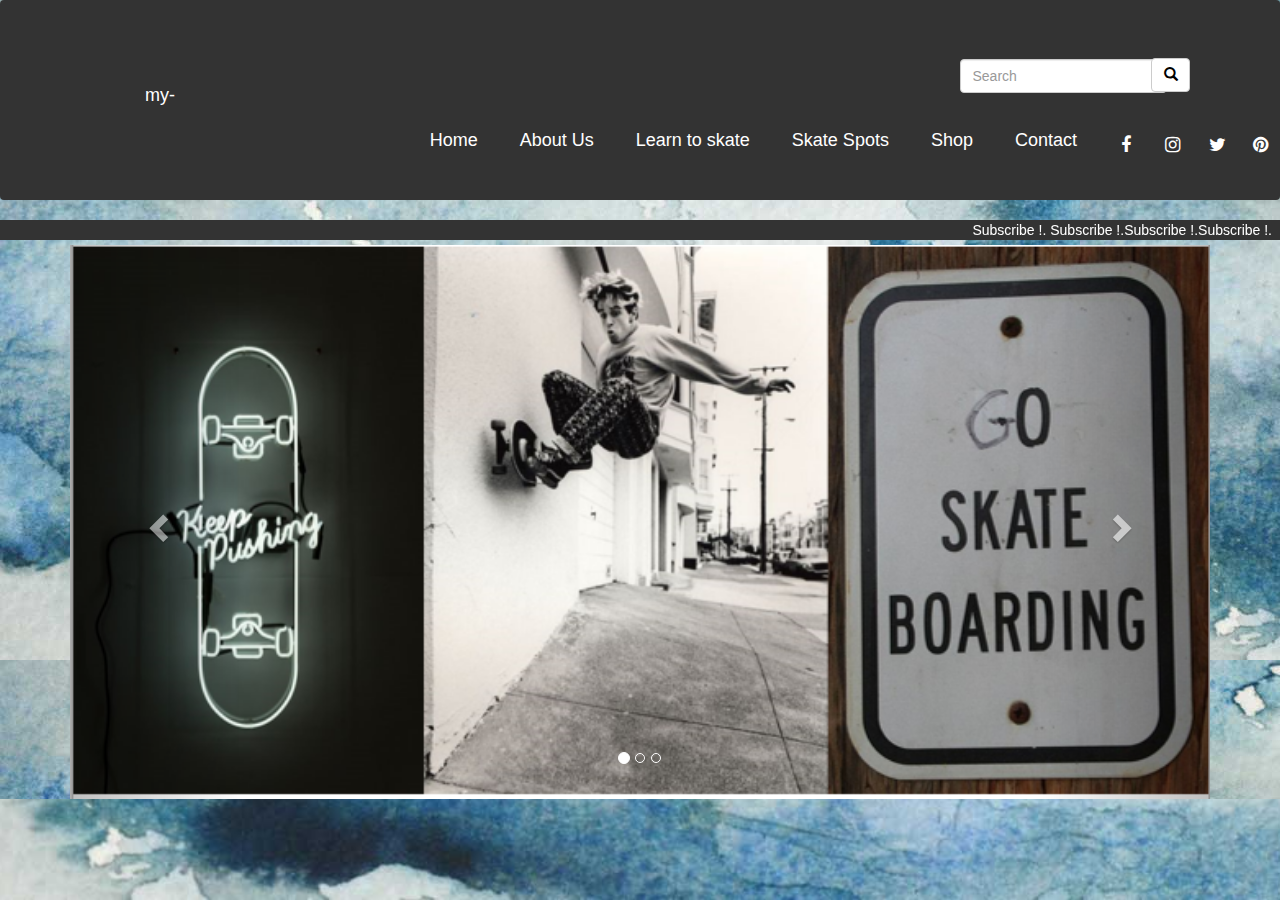
==== index.html @ 3d62fa0a "First commit" ====
<!DOCTYPE html>
<html lang="en">
<head>
  <meta charset="utf-8">
  <meta http-equiv="X-UA-Compatible" content="IE=edge">
  <meta name="viewport" content="width=device-width, initial-scale=1">
  <!-- The above 3 meta tags *must* come first in the head; any other head content must come *after* these tags -->

  <title>Learn To Skate</title>

  <!-- Bootstrap -->
  <link href="styles.css" type="text/css" rel="stylesheet">
  <link rel="stylesheet" href="https://cdnjs.cloudflare.com/ajax/libs/font-awesome/4.7.0/css/font-awesome.min.css">
  <link rel="shortcut icon" href="my-logo.PNG" />
  <link rel="stylesheet" href="https://maxcdn.bootstrapcdn.com/bootstrap/3.3.7/css/bootstrap.min.css">
  <link href="https://fonts.googleapis.com/css?family=Amatic+SC" rel="stylesheet">
</head>

<body>
  <header>

    <div class="navbar">
      <a href="#" class="fa fa-pinterest"></a>
      <a href="#" class="fa fa-twitter"></a>
      <a href="#" class="fa fa-instagram"></a>
      <a href="#" class="fa fa-facebook"></a>

      <form class="navbar-form navbar-left" role="search">
        <div class="form-group">
          <input type="text" class="form-control" placeholder="Search">
        </div>
        <button type="submit" class="btn btn-default">
          <span class="glyphicon glyphicon-search"></span>
        </button>
      </form>

      <a href="contact.html">Contact</a>
      <a href="shop.html">Shop</a>
      <a href="skatespots.html">Skate Spots</a>
      <a href="learntoskate.html">Learn to skate</a>
      <a href="aboutus.html">About Us</a>
      <a href="index.html">Home</a>

      <section id="logo">
        <a href="index.html"><img src="my-logo.png" alt="my-logo"class="circle"></a>
      </section>
    </div>

    <div align="center">
      <marquee
      direction="left"
      loop="100"
      scrollamount="1"
      scrolldelay="2"
      behavior="alternate"
      width="100%"
      bgcolor="#333"
      >
      <a href="subscribe.html"><span style="color:white">Subscribe !. Subscribe !.Subscribe !.Subscribe !.</span></a>

    </marquee>
  </div>

</header>

<div class="container">

  <div id="myCarousel" class="carousel slide" data-ride="carousel">
    <!-- Indicators -->
    <ol class="carousel-indicators">
      <li data-target="#myCarousel" data-slide-to="0" class="active"></li>
      <li data-target="#myCarousel" data-slide-to="1"></li>
      <li data-target="#myCarousel" data-slide-to="2"></li>
    </ol>

    <!-- Wrapper for slides -->
    <div class="carousel-inner">
      <div class="item active">
        <img src="threepart.png" alt="threepart" style="width:100%;">
      </div>
      <div class="item">
        <img src="skybrown.PNG" alt="Sky" style="width:100%;">
      </div>
      <div class="item">
        <img src="bay.jpg" alt="bay" style="width:100%;">
      </div>
    </div>

    <!-- Left and right controls -->
    <a class="left carousel-control" href="#myCarousel" data-slide="prev">
      <span class="glyphicon glyphicon-chevron-left"></span>
      <span class="sr-only">Previous</span>
    </a>
    <a class="right carousel-control" href="#myCarousel" data-slide="next">
      <span class="glyphicon glyphicon-chevron-right"></span>
      <span class="sr-only">Next</span>
    </a>
  </div>
</div>

</body>





<!-- jQuery (necessary for Bootstrap's JavaScript plugins) -->
<script src="https://ajax.googleapis.com/ajax/libs/jquery/1.12.4/jquery.min.js"></script>
<!-- Include all compiled plugins (below), or include individual files as needed -->
<script src="js/bootstrap.min.js"></script>
<script src="https://ajax.googleapis.com/ajax/libs/jquery/3.3.1/jquery.min.js"></script>
<script src="https://maxcdn.bootstrapcdn.com/bootstrap/3.3.7/js/bootstrap.min.js"></script>

</html>
---- styles.css ----
html {
  background: url(Watercolour.jpg) no-repeat center center fixed;
  -webkit-background-size: cover;
  -moz-background-size: cover;
  -o-background-size: cover;
  background-size: cover;
}

header {
  text-align: center;
  color: white;
}
body{
  background-image: url("Watercolour.jpg");
  font-family: 'Amatic SC', cursive;
  font-size: 24px;
}
.circle {
  background-color: transparent;
  border:0.1px;
  height:150px;
  border-radius:100px;
  width:150px;
}

section{
  display:block;
  max-width: 100px;
  margin-left: 100px;
  margin-right: 0;
  margin-top: -45px;
  margin-bottom: 0;
  width: 100px;
  height:100px;
  position: absolute;

}
.navbar {
  overflow: hidden;
  background-color: #333;
  position: fixed; /* Set the navbar to fixed position */
  /* Position the navbar at the top of the page */
  width: 100%; /* Full width */
  height: 200px;
  padding: 0;
  top: 0;
  border-radius: 10px;
}
/* Links inside the navbar */
.navbar a {
  float: right;
  display: inline;
  color: white;
  font-size: 18px;
  text-align: right;
  padding: 14px 16px;
  text-decoration: none;
  line-height: 250px;
  margin-right: 10px;
}
/* Change background on mouse-over */
.navbar a:hover {
  text-decoration: underline;
  color: grey;
}

.fa {
  padding: 20px;
  font-size: 30px;
  width: 30px;
  text-align: center;
  text-decoration: none;
  margin: 5px 2px;
}
.fa:hover {
  opacity: 0.7;
}
.fa-facebook {
  color: white;
}
.fa-twitter {
  color: white;
}
.fa-instagram {
  color: white;
}
.fa-pinterest {
  color: white;
}
.fa-youtube {
  color: black;
}
.fa-youtube:hover{
  color: red;
}
input[class="form-control"]{
  position:absolute;
  left:75%;
  top:25%;
  width:30%;
  background-color:white;
  color:grey;
}
button[type=submit]{
  position:absolute;
  left:90%;
  top:29%;
  width:3%;
  background-color:white;
  color:black;
}
h2{
  text-align: center;
}
article{
  background-color: white;
  color: #333;
  width: 70%;
  padding: 20px ;
  margin-left: 200px;
  margin-top: 10px;
  text-align: center;
  border-radius: 5px;
  font-size: 15px;
}
input[type=text], select, textarea{
  padding: 12px;
  border: 1px solid #ccc;
  border-radius: 4px;
  box-sizing: border-box;
  margin-top: 8px;
  margin-bottom: 30px;
  resize: vertical;
}
input[type=button] {
  background-color: #4CAF50;
  color: white;
  padding: 12px 20px;
  border: none;
  border-radius: 4px;
  cursor: pointer;
}
input[type=button]:hover {
  background-color: #45a049;
  ;
}

form {
  text-align: center;
}

h4{
  text-align: left;
  text-decoration: underline;
}

label{

  padding: 2px;
}
li{
  text-align:left;
}
.routeone{
  margin-left: 600px;
  margin-top: 30px;
}
.routeonepic{
  float: right;
  margin-top: 30px;
}
.routeone{
  margin-left: 600px;
  margin-top: 60px;
}
.routeone :hover{
  color: blue;
}
.skatehutpic{
  float: right;
  margin-top: 30px;
}
.skatewarehousepic{
  float: right;
  margin-top: 50px;
}
.nativepic{
  float: right;
  margin-top: 30px;
}
.surfdomepic{
  float: right;
  margin-top: 20px;
}
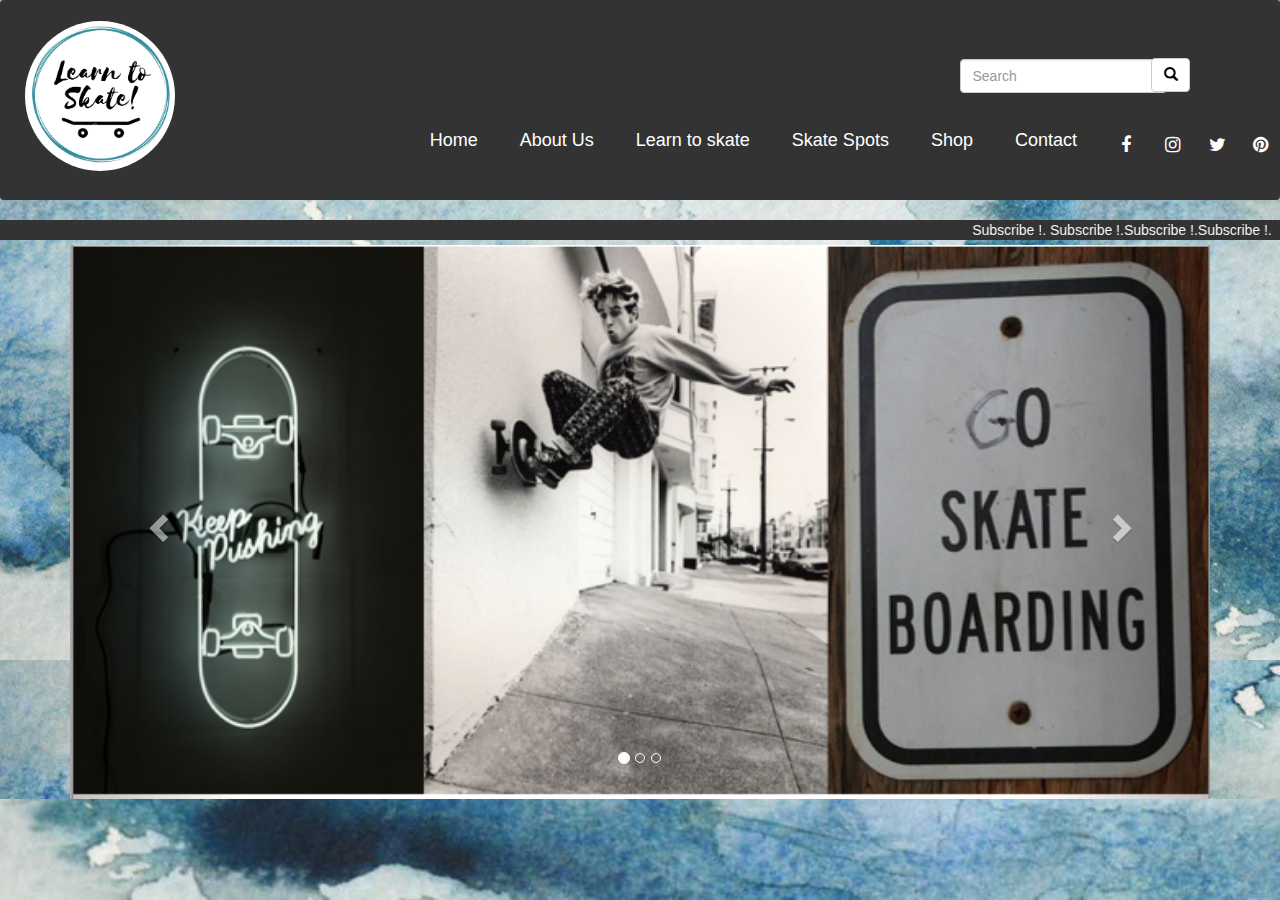
==== commit dda29d98: "second commit" ====
--- a/index.html
+++ b/index.html
@@ -42,7 +42,7 @@
       <a href="index.html">Home</a>
 
       <section id="logo">
-        <a href="index.html"><img src="my-logo.png" alt="my-logo"class="circle"></a>
+        <a href="index.html"><img src="mylogo.png" alt="my-logo"class="circle"></a>
       </section>
     </div>
 
@@ -105,9 +105,9 @@
 
 
 <!-- jQuery (necessary for Bootstrap's JavaScript plugins) -->
-<script src="https://ajax.googleapis.com/ajax/libs/jquery/1.12.4/jquery.min.js"></script>
+
 <!-- Include all compiled plugins (below), or include individual files as needed -->
-<script src="js/bootstrap.min.js"></script>
+
 <script src="https://ajax.googleapis.com/ajax/libs/jquery/3.3.1/jquery.min.js"></script>
 <script src="https://maxcdn.bootstrapcdn.com/bootstrap/3.3.7/js/bootstrap.min.js"></script>
 
